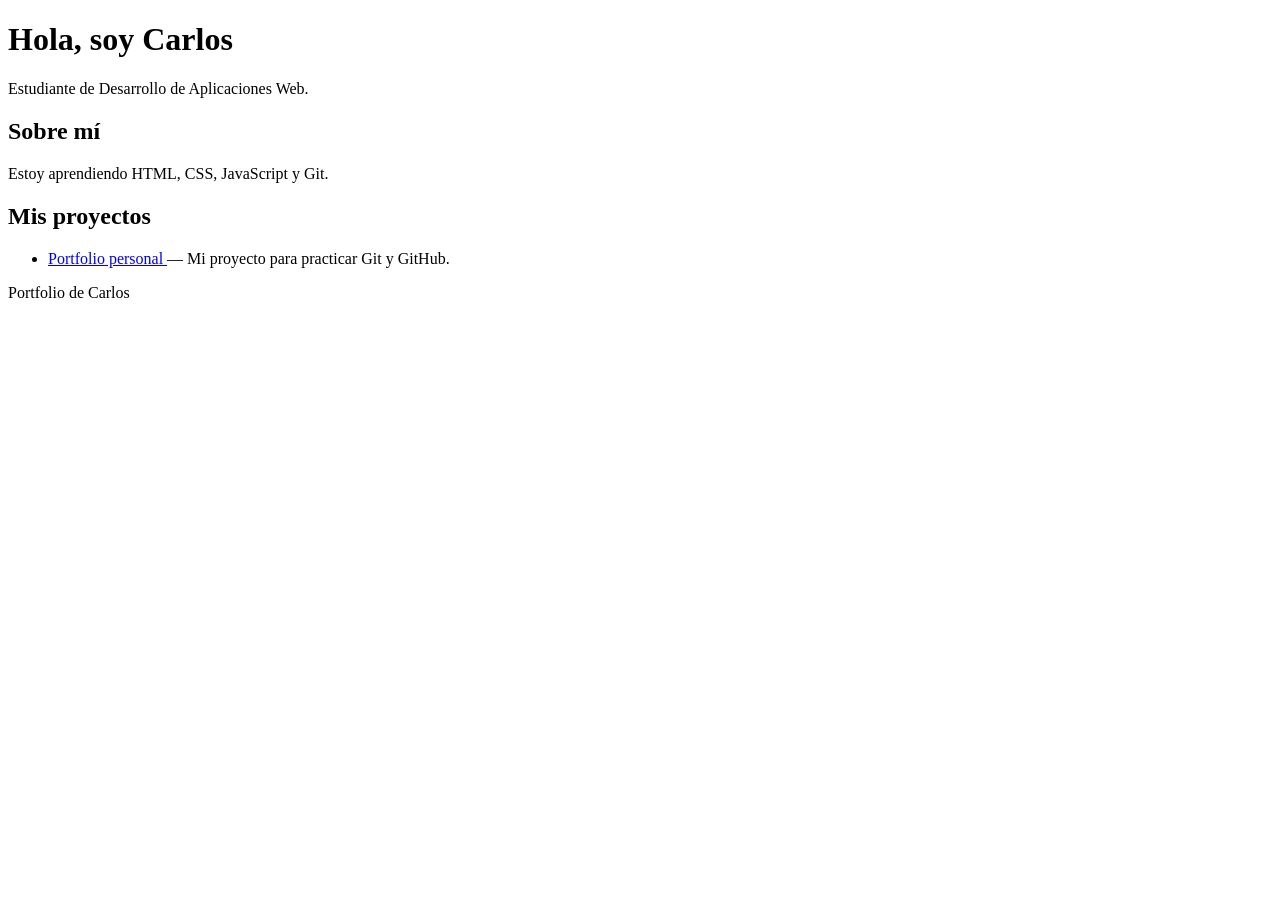
==== index.html @ 1e9e623a "feat: añadir sección de proyectos" ====
<!DOCTYPE html>
<html lang="es">
<head>
    <meta charset="UTF-8">
    <meta name="viewport" content="width=device-width, initial-scale=1.0">
    <title>Portfolio de Carlos</title>
    <link rel="stylesheet" href="css/styles.css">
</head>
<body>
    <header>
        <h1>Hola, soy Carlos</h1>
        <p>Estudiante de Desarrollo de Aplicaciones Web.</p>
    </header>

    <main>
        <section>
            <h2>Sobre mí</h2>
            <p>Estoy aprendiendo HTML, CSS, JavaScript y Git.</p>
        </section>
        <section>
            <h2>Mis proyectos</h2>
            <ul>
                <li>
                    <a href="https://github.com/carliitoosss/daw2-git-portfolio">
                        Portfolio personal
                    </a>
                    — Mi proyecto para practicar Git y GitHub.
                </li>
            </ul>
        </section>
    </main>
    <footer>
        <p>Portfolio de Carlos</p>
    </footer>
</body>
</html>
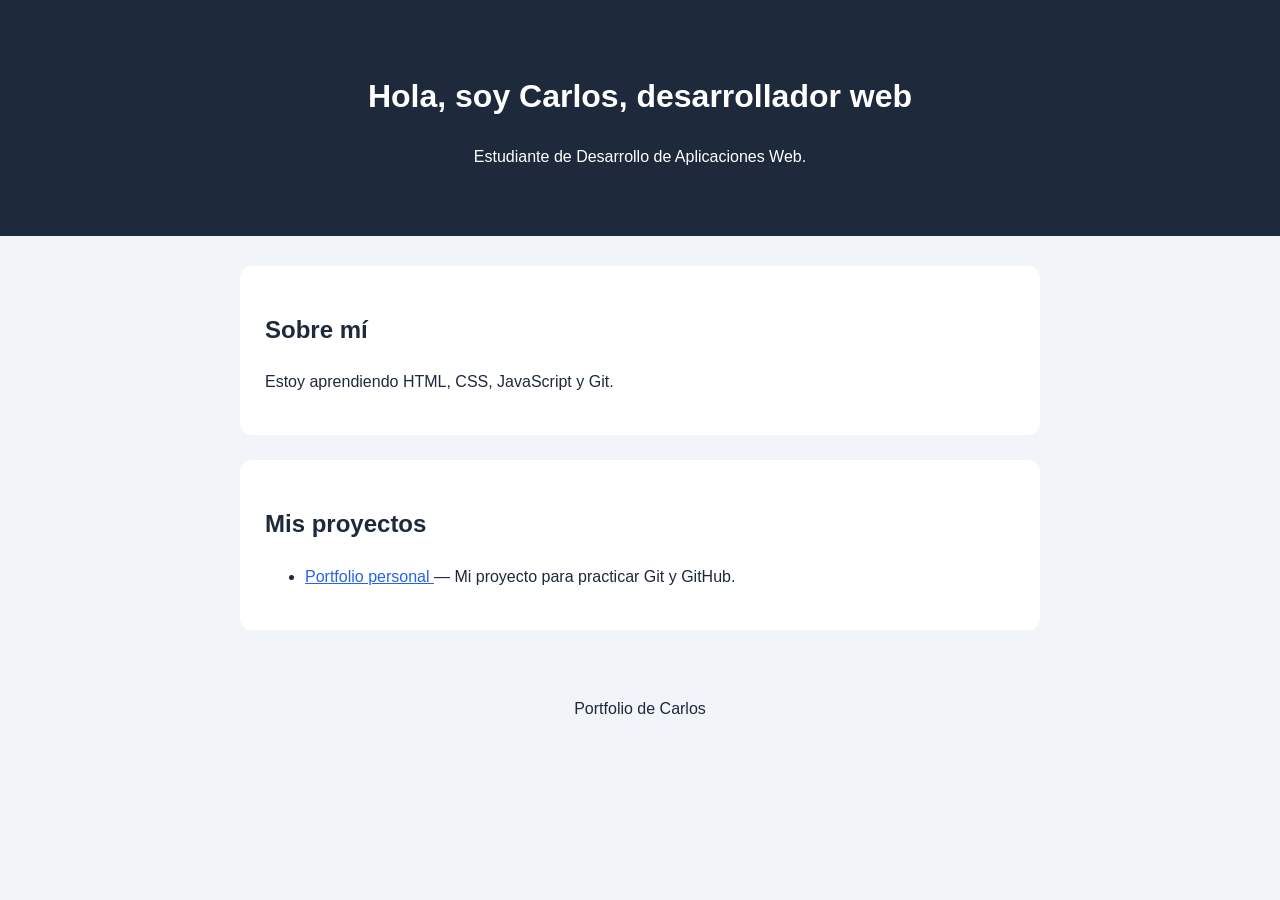
==== commit 716de5cc: "feat: actualizar cabecera con perfil profesional" ====
--- a/index.html
+++ b/index.html
@@ -8,7 +8,7 @@
 </head>
 <body>
     <header>
-        <h1>Hola, soy Carlos</h1>
+        <h1>Hola, soy Carlos, desarrollador web</h1>
         <p>Estudiante de Desarrollo de Aplicaciones Web.</p>
     </header>
 
--- a/css/styles.css
+++ b/css/styles.css
@@ -0,0 +1,38 @@
+body {
+    margin: 0;
+    font-family: Arial, sans-serif;
+    background-color: #f1f5f9;
+    color: #1e293b;
+    line-height: 1.6;
+}
+
+header {
+    padding: 50px 20px;
+    background-color: #1e293b;
+    color: white;
+    text-align: center;
+}
+
+main {
+    max-width: 800px;
+    margin: 30px auto;
+    padding: 0 20px;
+}
+
+section {
+    padding: 25px;
+    background-color: white;
+    border-radius: 12px;
+}
+
+footer {
+    padding: 20px;
+    text-align: center;
+}
+
+a {
+    color: #2563eb;
+}
+section + section {
+    margin-top: 25px;
+}
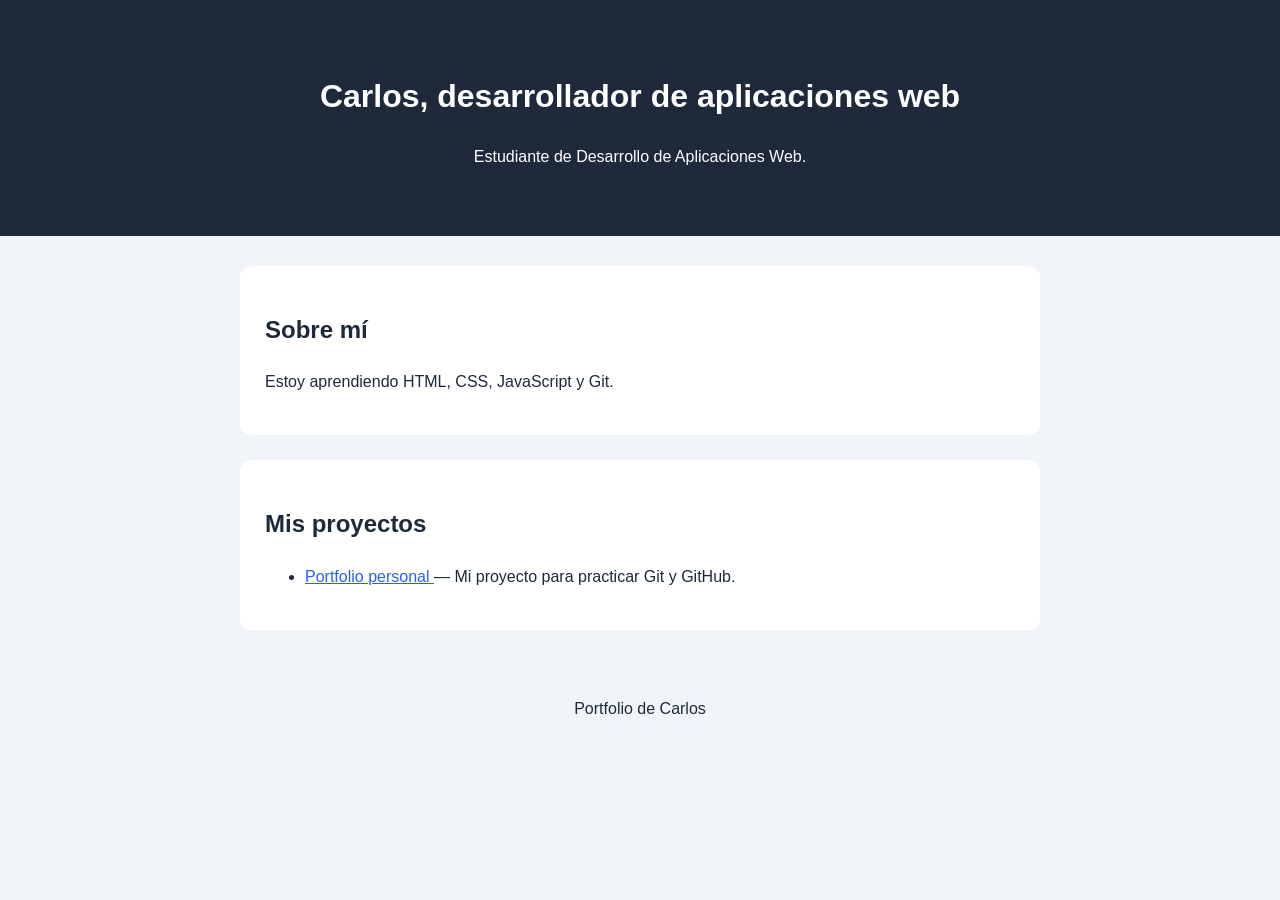
==== commit 50ddac52: "feat: ampliar presentación profesional" ====
--- a/index.html
+++ b/index.html
@@ -8,7 +8,7 @@
 </head>
 <body>
     <header>
-        <h1>Hola, soy Carlos, desarrollador web</h1>
+        <h1>Carlos, desarrollador de aplicaciones web</h1>
         <p>Estudiante de Desarrollo de Aplicaciones Web.</p>
     </header>
 
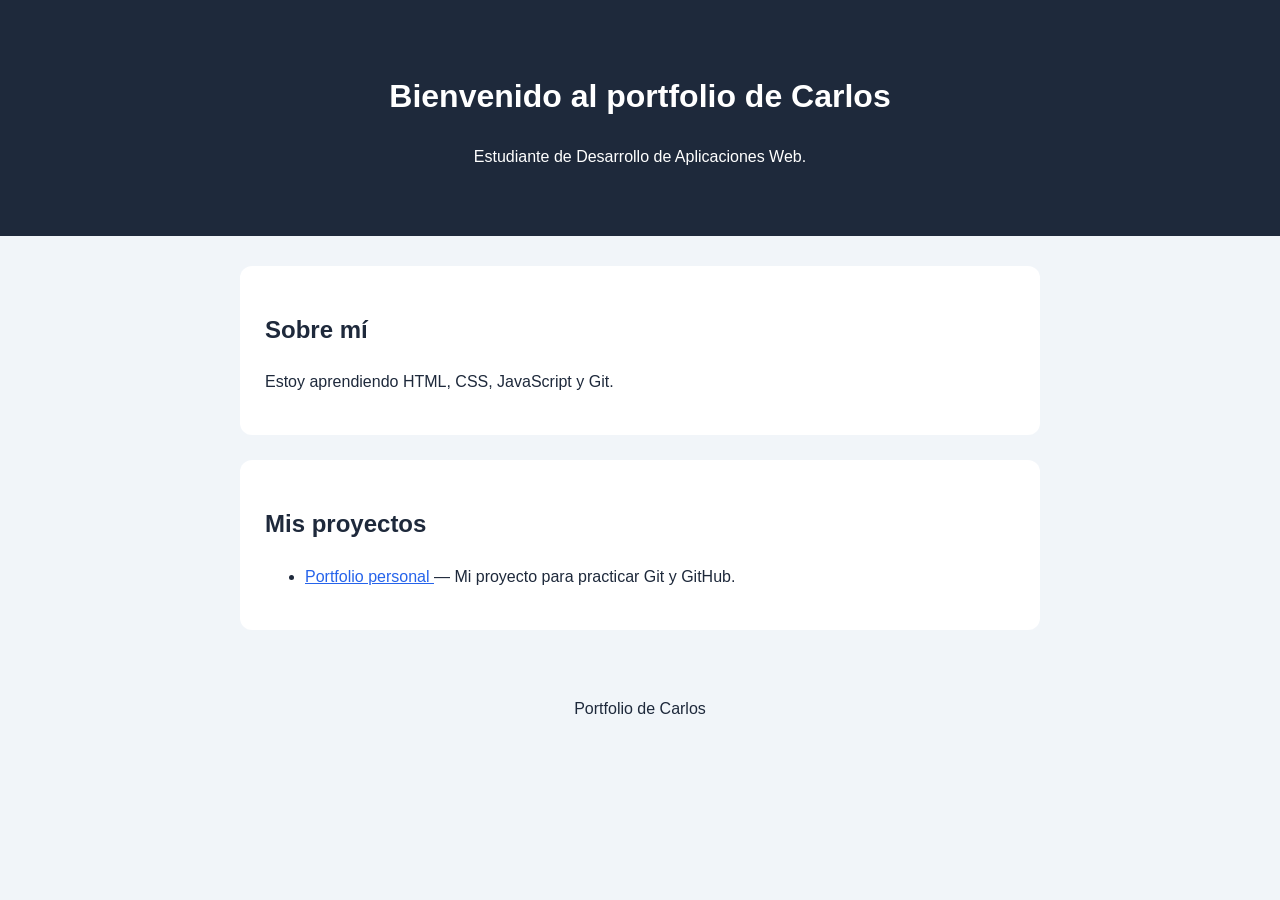
==== commit a0aa18a9: "feat: añadir bienvenida en cabecera" ====
--- a/index.html
+++ b/index.html
@@ -8,7 +8,7 @@
 </head>
 <body>
     <header>
-        <h1>Carlos, desarrollador de aplicaciones web</h1>
+        <h1>Bienvenido al portfolio de Carlos</h1>
         <p>Estudiante de Desarrollo de Aplicaciones Web.</p>
     </header>
 
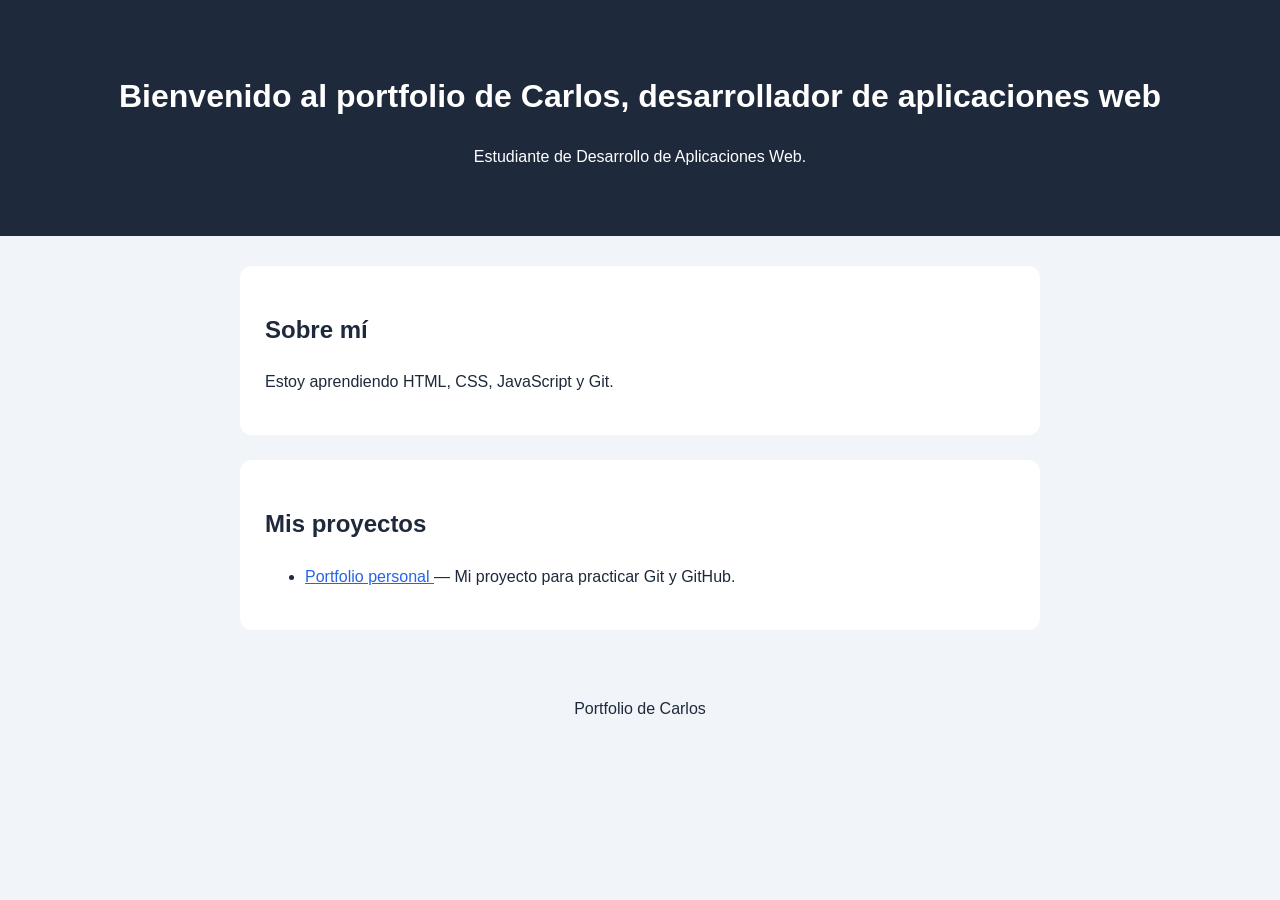
==== commit aaf1deb2: "merge: resolver conflicto de cabecera" ====
--- a/index.html
+++ b/index.html
@@ -8,7 +8,7 @@
 </head>
 <body>
     <header>
-        <h1>Bienvenido al portfolio de Carlos</h1>
+        <h1>Bienvenido al portfolio de Carlos, desarrollador de aplicaciones web</h1>
         <p>Estudiante de Desarrollo de Aplicaciones Web.</p>
     </header>
 
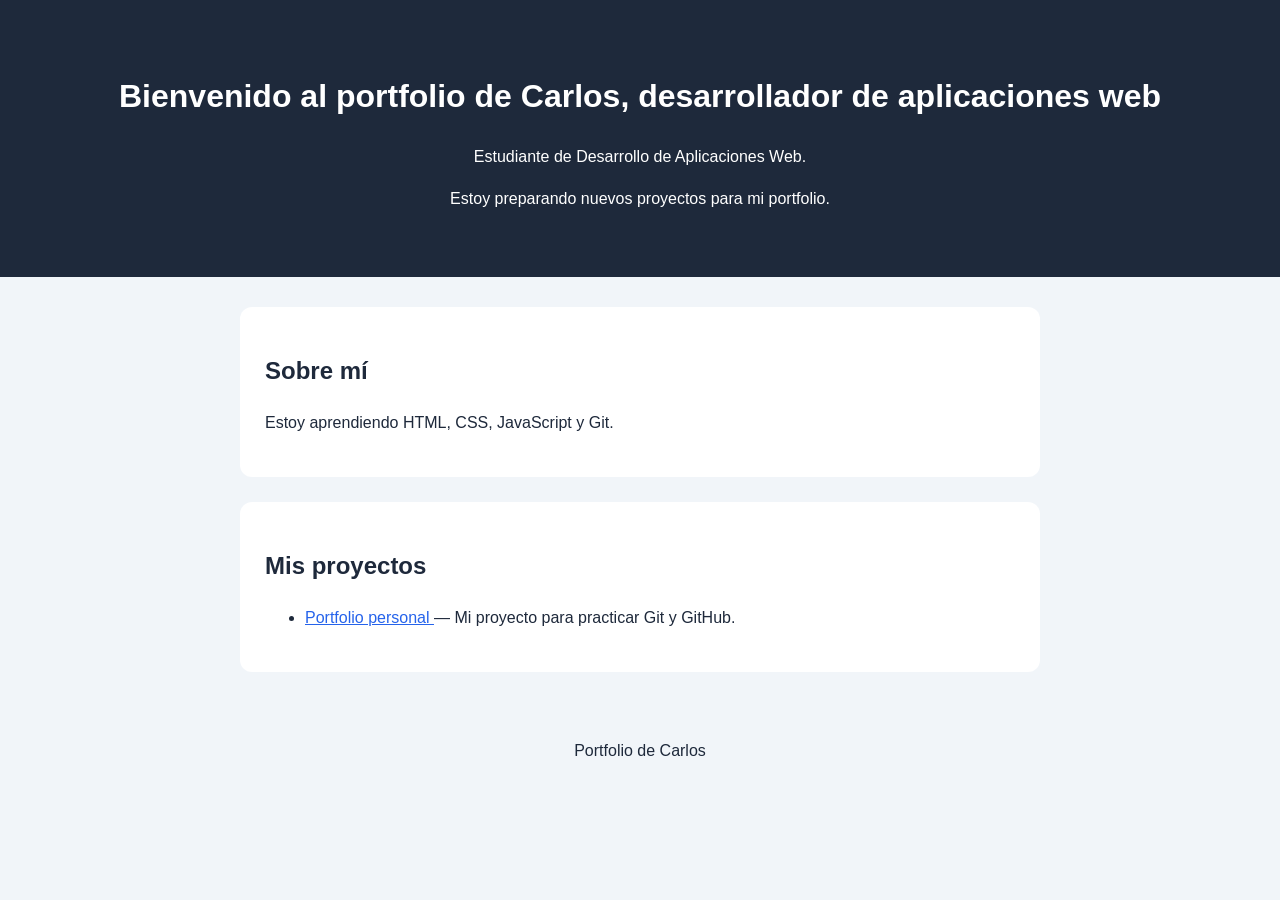
==== commit 762f8d0e: "feat: añadir presentación de próximos proyectos" ====
--- a/index.html
+++ b/index.html
@@ -10,6 +10,7 @@
     <header>
         <h1>Bienvenido al portfolio de Carlos, desarrollador de aplicaciones web</h1>
         <p>Estudiante de Desarrollo de Aplicaciones Web.</p>
+        <p>Estoy preparando nuevos proyectos para mi portfolio.</p>
     </header>
 
     <main>
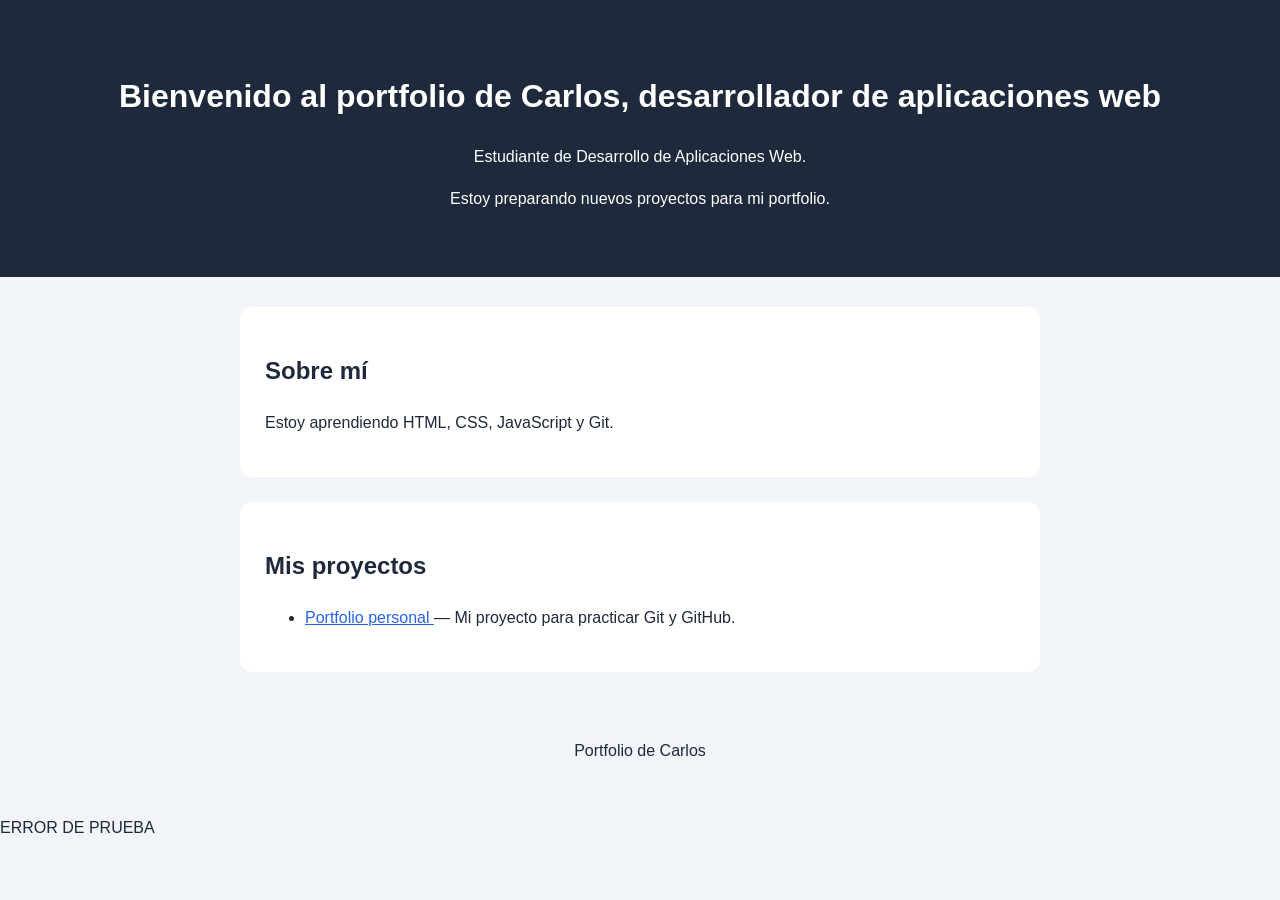
==== commit 6e79d429: "feat: añadir texto de prueba con error" ====
--- a/index.html
+++ b/index.html
@@ -33,5 +33,6 @@
     <footer>
         <p>Portfolio de Carlos</p>
     </footer>
+    <p>ERROR DE PRUEBA</p>
 </body>
 </html>
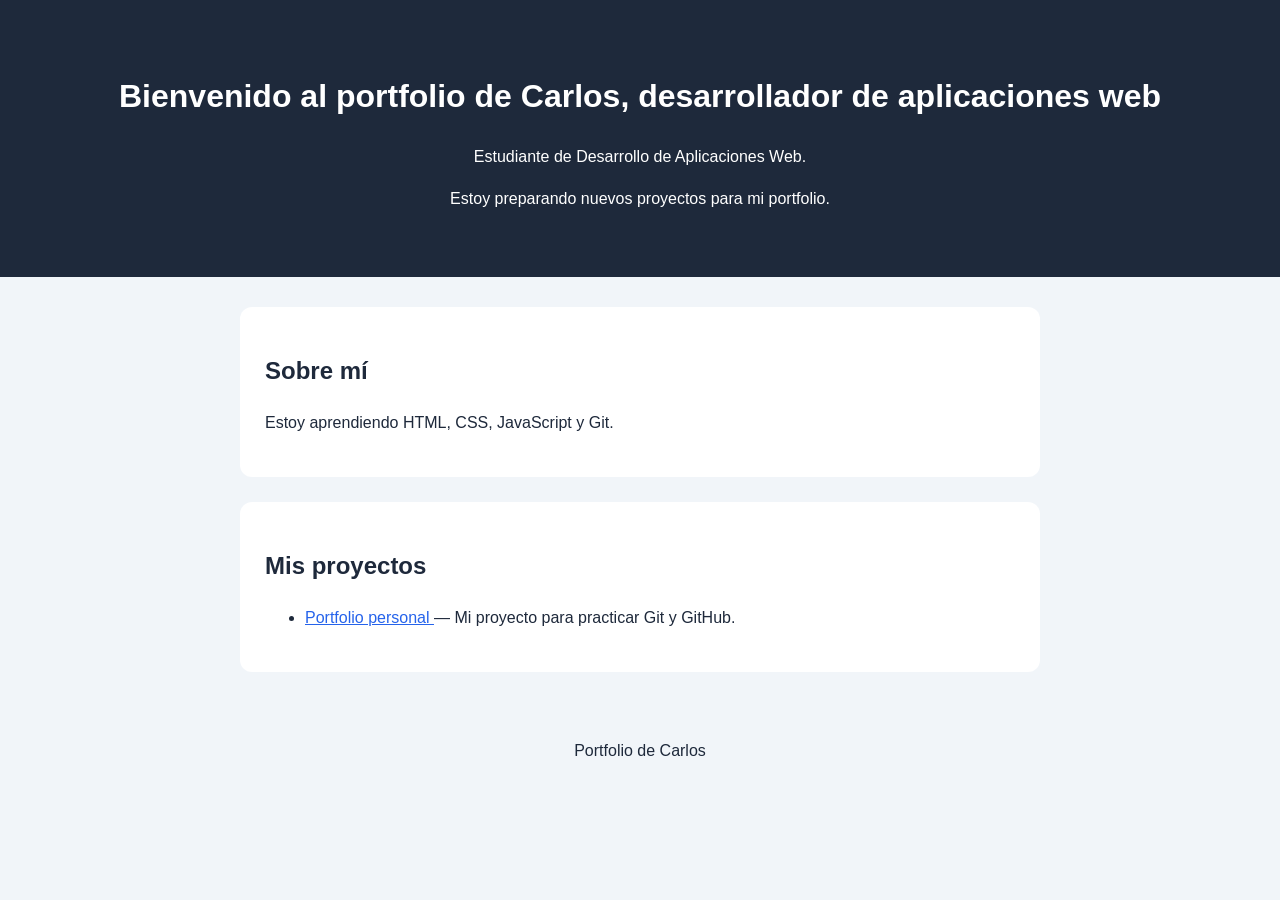
==== commit beb0b7db: "Revert "feat: añadir texto de prueba con error" This reverts commit 6e79d429606ecd5ccabb86906d49accd" ====
--- a/index.html
+++ b/index.html
@@ -33,6 +33,5 @@
     <footer>
         <p>Portfolio de Carlos</p>
     </footer>
-    <p>ERROR DE PRUEBA</p>
 </body>
 </html>
